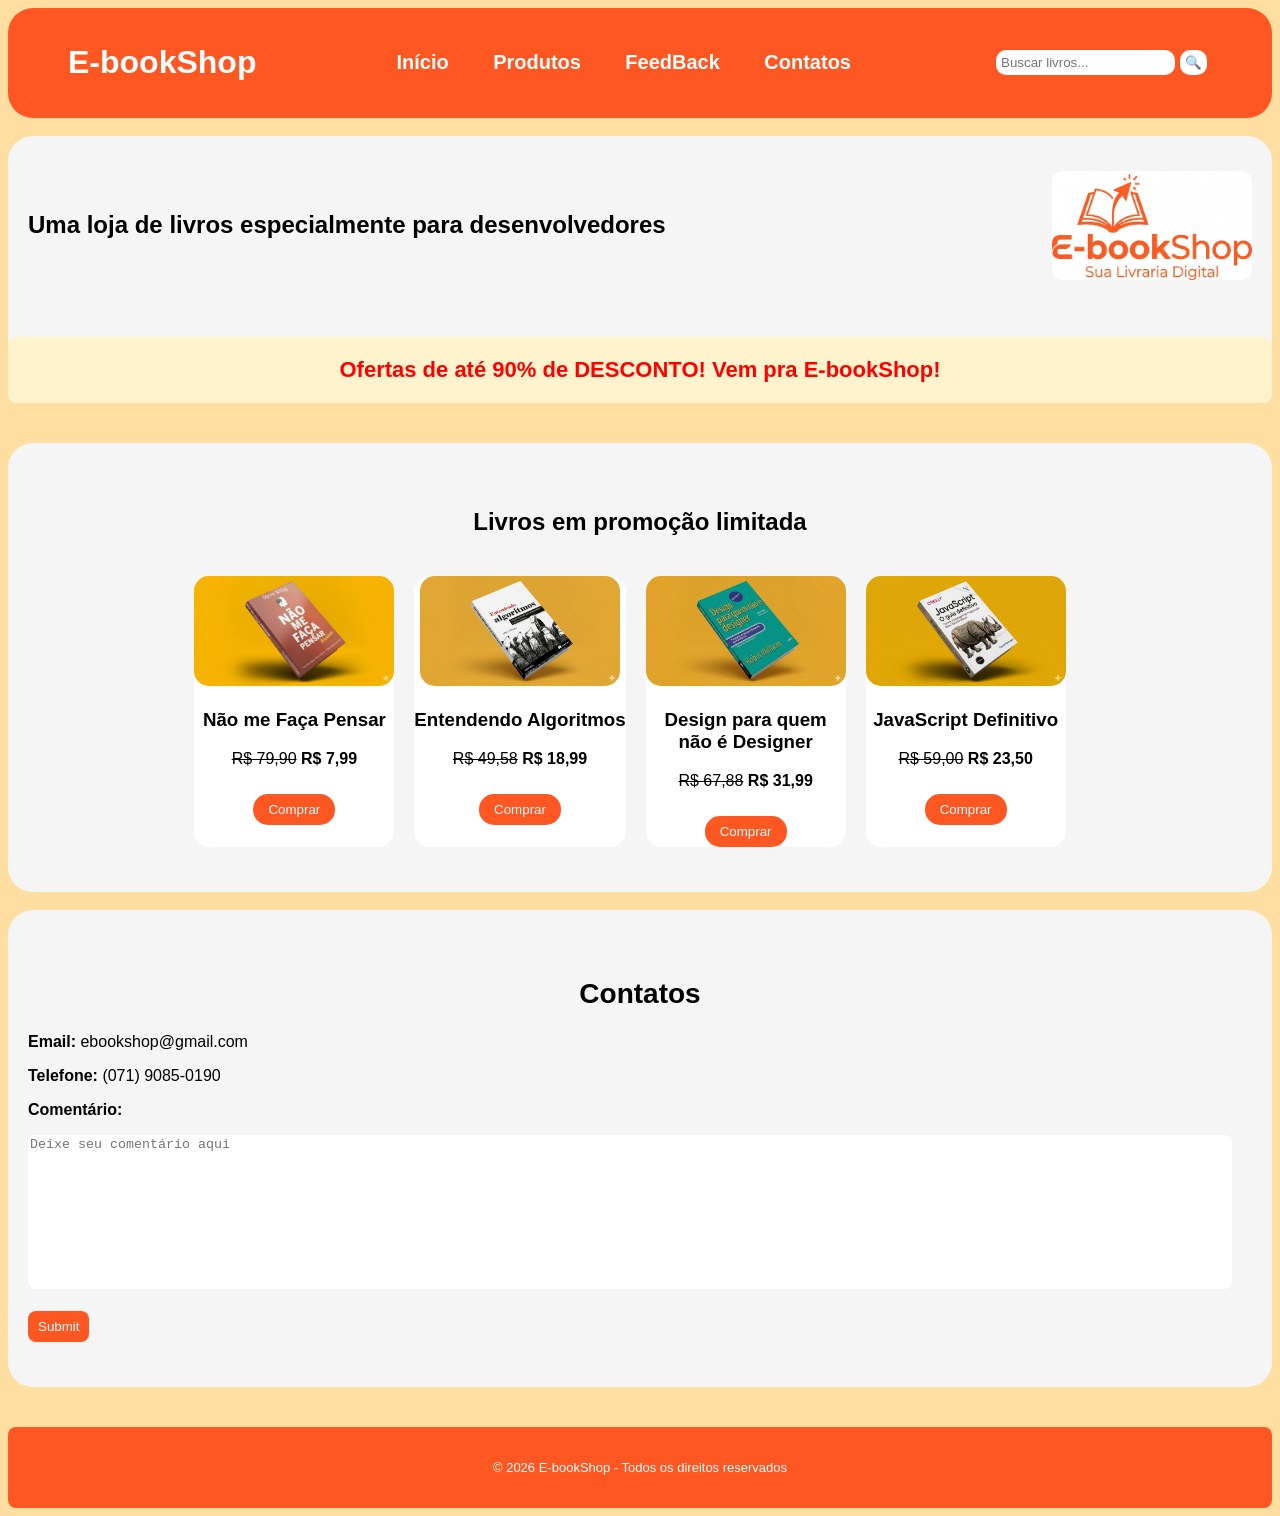
==== tabalho 05. div/index.html @ c7245e3b "Versâo 1.0" ====
<!DOCTYPE html>
<html lang="pt-br">

    <head>
        <meta charset="UTF-8">
        <title>E-bookShop</title>
        <link rel="stylesheet" href="style.css">
    </head>

    <body>
        <header>
            <h1>E-bookShop</h1>
            <nav>
                <a href="#Inicio">Início</a>
                <a href="#Produtos">Produtos</a>
                <a href="https://docs.google.com/forms/d/1aAVoiHA5kNZYuv4y3wHmPh-5ZFK_JKbEqW5CyN6Ja20/edit#responses">FeedBack</a>
                <a href="#Contatos">Contatos</a>
            </nav>

            <div>
                <input type="text" placeholder="Buscar livros...">
                <button>🔍</button>
            </div>
        </header>
        <br>
        <section id="Inicio">

            <div class="Inicio">
            <h1>Uma loja de livros especialmente para desenvolvedores</h1>
            <img src="logo.png" alt="Logo da Loja" width="200">
            </div>
            
            <p class="Oferta">Ofertas de até 90% de <strong>DESCONTO!</strong> Vem pra E-bookShop!</p>
        </section>
        <br>
        <section id="Produtos">
            <h2>Livros em promoção limitada</h2>
            <div class="Livros">
                <img src="Não me faça pensar.png.png" alt="Capa Livro" width="200">
                <h3>Não me Faça Pensar</h3>
                <p>
                    <del>R$ 79,90</del> 
                    <strong>R$ 7,99</strong>
                </p>
                <button>Comprar</button>
            </div>
            
            <div class="Livros">
                <img src="Entendo Algoritimos.png" alt="Capa Livro" width="200">
                <h3>Entendendo Algoritmos</h3>
                <p>
                    <del>R$ 49,58</del>
                    <strong>R$ 18,99</strong>
                </p>
                <button>Comprar</button>
            </div>
           
            <div class="Livros">
                <img src="Desing.png" alt="Capa Livro" width="200">
                <h3>Design para quem<br>não é Designer</h3>
                <p>
                    <del>R$ 67,88</del>
                    <strong>R$ 31,99</strong>
                </p>
                <button>Comprar</button>
            </div>
            
            <div class="Livros">
                <img src="JavaScript definitivo.png" alt="Capa Livro" width="200">
                <h3>JavaScript Definitivo</h3>
                <p>
                    <del>R$ 59,00</del>
                    <strong>R$ 23,50</strong>
                </p>
                <button>Comprar</button>
            </div><br>
        </section>
        <br>
        <section id="Contatos">
            <h2>Contatos</h2>
            <form>
                <p><b>Email: </b>ebookshop@gmail.com</p>
                <p><b>Telefone: </b>(071) 9085-0190</p>
                <p><b>Comentário: </b></p>
                <textarea name="Comentário" rows="10" cols="98" placeholder="Deixe seu comentário aqui"></textarea><br>
                <br>
                <input type="submit" name="enviar">
            </form>
        </section>
        <footer><p name="rodape">© 2026 E-bookShop - Todos os direitos reservados</p></footer>

    </body>

</html>
---- tabalho 05. div/style.css ----
/*Parte visivel*/
body {
    background-color: rgb(255, 222, 162);
    font-family: Arial, Helvetica, sans-serif;
}

/* sesoes da pagina*/
section {
    background-color:whitesmoke;
    border-radius: 25px;
    
}
html{
    scroll-behavior: smooth;
}


/*Topo da pagina*/
header {
    display: flex;
    justify-content: space-between;
    align-items: center;
    padding: 15px 60px;
    background-color: #ff5722;
    color:white;
    border-radius: 25px;
}

header div{
    display: flex;
    align-items: center;
    gap: 5px;
    border: none;
    border-radius: 10px;
    padding: 10px 5px;
}
header input{
    border-radius: 10px;
    border: none;
    padding: 5px 5px;
}

header button{
    background-color: white;
    cursor: pointer;
    border: none;
    border-radius: 10px;
    padding: 5px 5px;

}


nav a{
    color: white;
    padding: 20px;
    font-size: 20px;
    font-family: Arial, Helvetica, sans-serif;
    text-decoration: none;
    font-weight: 700;
}

nav a:hover{
    color: lightsalmon;
}
/*Se inicio*/
.Inicio {
    display: flex;
    padding: 35px 20px;
    align-items: center;
}

.Inicio img {
    border-radius: 10px;
    margin-left: auto;
}

.Inicio h1 {
    width: 100%;
}

.Oferta {
    text-align: center;
    font-size: 22px;
    font-weight: bold;
    color: red;
    background-color: #fff3cd;
    padding: 20px 15px;
    border-radius: 8px;
}

/*Sesão de produtos*/

#Produtos {
    display: flex;
    flex-wrap: wrap;
    justify-content: center;
    gap: 20px;
    text-align: center;
    padding: 45px 20px;
}

#Produtos h2 {
    width: 100%;
}
/*A parte dos livros*/
.Livros{
    background-color: white;
    border: none;
    border-radius: 16px;
    margin: px;

}

.Livros:hover {
    transform: scale(1.1);
}

.Livros button{
    margin-top: 10px;
    padding: 8px 15px;
    border: none;
    border-radius: 15px;
    background-color: #ff5722;
    color: white;
    cursor: pointer;
    transition: 0.3s;
}

.Livros button:hover {
    background-color: #e64a19;
}

.Livros img {
    border-radius: 15px;
}

#Contatos{
    padding: 45px 20px;
}
#Contatos h2{
    text-align: center;
    font-size: 28px;
}
form input{
    color: white;
    background-color: #ff5722;
    border: none;
    border-radius: 8px;
    padding: 8px 10px;
   
}
textarea{
    resize: none;
    width: 98%;
    border:none;
    border-radius: 8px;
}

textarea:hover{
    border-color: #ff5722;
}

/*Rodapé*/
footer{
    color: white;
    background-color: #ff5722;
    font-size: small;
    border: none;
    border-radius: 8px;
    padding: 20px;
    margin-top: 40px;
    text-align: center;
}
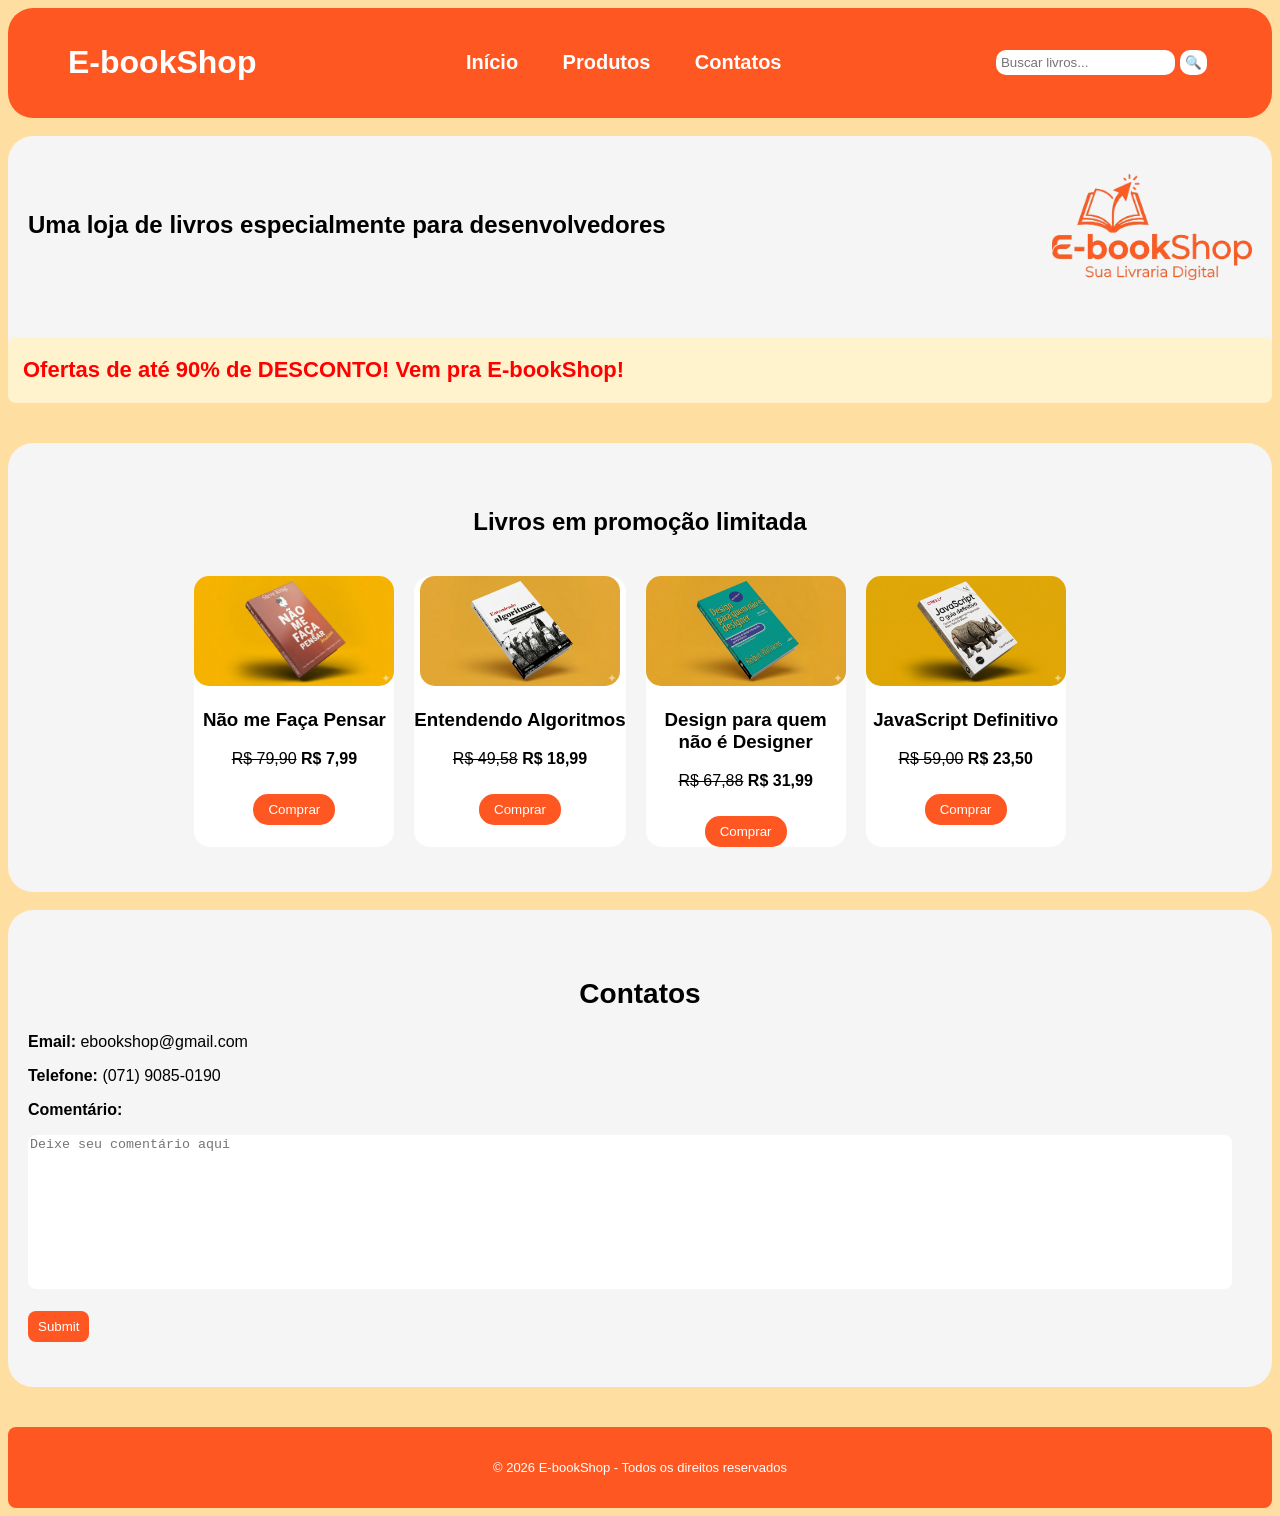
==== commit 00dde5f6: "versão 1.1" ====
--- a/tabalho 05. div/index.html
+++ b/tabalho 05. div/index.html
@@ -13,7 +13,6 @@
             <nav>
                 <a href="#Inicio">Início</a>
                 <a href="#Produtos">Produtos</a>
-                <a href="https://docs.google.com/forms/d/1aAVoiHA5kNZYuv4y3wHmPh-5ZFK_JKbEqW5CyN6Ja20/edit#responses">FeedBack</a>
                 <a href="#Contatos">Contatos</a>
             </nav>
 
--- a/tabalho 05. div/style.css
+++ b/tabalho 05. div/style.css
@@ -79,7 +79,6 @@
 }
 
 .Oferta {
-    text-align: center;
     font-size: 22px;
     font-weight: bold;
     color: red;
